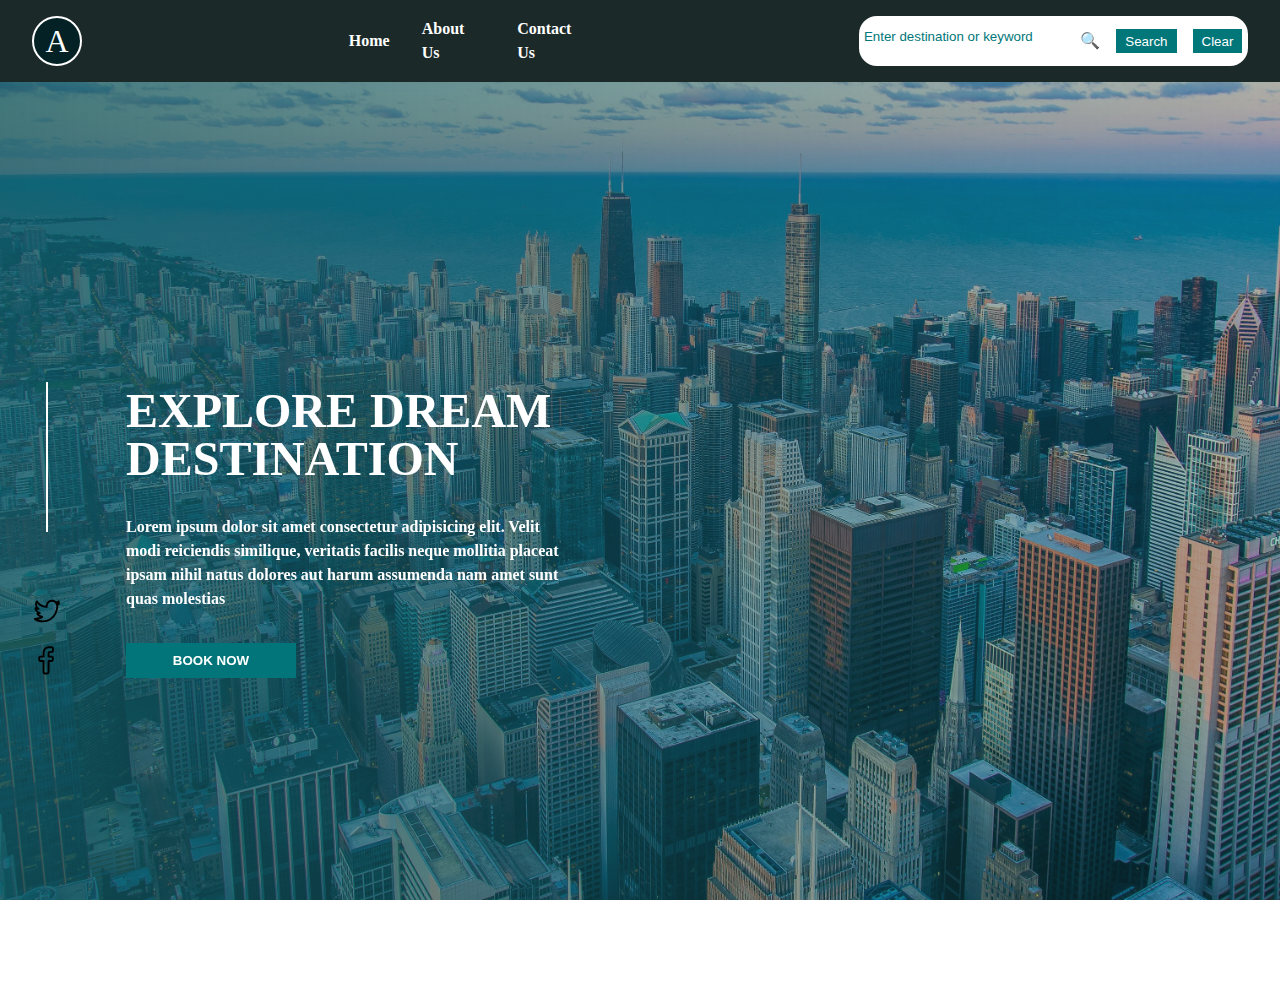
==== index.html @ f65f4b5c "feat: Add about" ====
<!DOCTYPE html>
<html lang="en">
  <head>
    <meta charset="UTF-8" />
    <meta name="viewport" content="width=device-width, initial-scale=1.0" />
    <link rel="stylesheet" href="style.css" />
    <link
      rel="stylesheet"
      href="https://cdnjs.cloudflare.com/ajax/libs/font-awesome/6.0.0-beta3/css/all.min.css"
      integrity="sha384-KVJ8zWj2GFLZUUqDhhb31lpoNt7BcLy8ZpPVnCdkf9LA6gHDf4/njc8i+aqtZ/+p"
      crossorigin="anonymous"
    />
    <title>Travel adviser</title>
  </head>
  <body>
    <div class="overlay"></div>
    <nav class="nav pad">
      <div class="logo">A</div>

      <ul class="nav__link">
        <a href="index.html"> <li>Home</li> </a
        ><a href="/about.html"> <li>About Us</li> </a
        ><a href="/contact.html">
          <li>Contact Us</li>
        </a>
      </ul>

      <div class="nav_search">
        <div class="nav_search__search-con">
          <input
            type="text"
            placeholder="Enter destination or keyword"
            class="search"
          />
          <div class="nav-search__icon">&#x1F50D;</div>
        </div>

        <div class="nav_search__btn-con">
          <button>Search</button>
          <button>Clear</button>
        </div>
      </div>
    </nav>

    <main class="pad">
      <div class="social">
        <div class="social_line"></div>
        <div class="social_links">
          <a href="#">
            <svg
              xmlns="http://www.w3.org/2000/svg"
              x="0px"
              y="0px"
              width="30"
              height="30"
              viewBox="0 0 48 48"
            >
              <path
                d="M 32 6 C 26.568583 6 22.160643 10.388731 22.042969 15.792969 C 17.240727 15.216998 14.113589 13.421507 12.195312 11.652344 C 10.067982 9.6903754 9.3945312 7.9472656 9.3945312 7.9472656 A 1.50015 1.50015 0 0 0 6.8007812 7.5996094 C 6.8007812 7.5996094 5 10 5 13.5 C 5 15.500985 5.6317952 16.981554 6.3847656 18.236328 C 6.3570276 18.223338 6.1699219 18.158203 6.1699219 18.158203 A 1.50015 1.50015 0 0 0 4.0058594 19.636719 C 4.0058594 19.636719 4.5832039 23.856843 8.5507812 26.941406 L 8.1367188 27.044922 A 1.50015 1.50015 0 0 0 7.1972656 29.244141 C 7.1972656 29.244141 7.8700527 30.382221 9.2792969 31.580078 C 10.11485 32.290298 11.34227 33.023169 12.789062 33.701172 C 11.012271 34.35044 8.362818 35 4.5 35 A 1.50015 1.50015 0 0 0 3.3710938 37.488281 C 3.3710938 37.488281 4.5173251 38.751002 6.7832031 39.849609 C 9.0490812 40.948217 12.539474 42 17.5 42 C 26.219697 42 32.484656 37.817151 36.394531 32.515625 C 40.304407 27.214099 42 20.861111 42 16 C 42 15.691547 41.980739 15.387437 41.953125 15.085938 C 44.064371 13.051602 44.856626 11.522235 44.894531 11.447266 C 45.084531 11.066266 45.01375 10.608688 44.71875 10.304688 C 44.42475 9.9996875 43.969031 9.9137969 43.582031 10.091797 L 43.419922 10.166016 C 43.280922 10.230016 43.141953 10.294422 43.001953 10.357422 C 43.408953 9.7084219 43.730125 9.014875 43.953125 8.296875 C 44.077125 7.900875 43.943234 7.4669375 43.615234 7.2109375 C 43.287234 6.9549375 42.835469 6.9275312 42.480469 7.1445312 C 41.258221 7.8873594 40.086652 8.40739 38.867188 8.7558594 C 37.072578 7.0534724 34.656873 6 32 6 z M 32 9 C 35.883178 9 39 12.116822 39 16 C 39 20.138889 37.445593 26.035901 33.980469 30.734375 C 30.515344 35.432849 25.280303 39 17.5 39 C 13.7348 39 11.230189 38.318942 9.3535156 37.582031 C 11.319341 37.276755 13.011947 36.869367 14.228516 36.398438 C 16.338182 35.581792 17.476563 34.638672 17.476562 34.638672 A 1.50015 1.50015 0 0 0 16.863281 32.044922 C 14.140556 31.364241 12.394328 30.263307 11.298828 29.345703 L 12.863281 28.955078 A 1.50015 1.50015 0 0 0 13.039062 26.099609 C 9.7939415 24.851486 8.4312292 23.086373 7.734375 21.607422 C 8.5823538 21.782967 9.3718961 22 10.5 22 A 1.50015 1.50015 0 0 0 11.169922 19.158203 C 11.169922 19.158203 8 17.7 8 13.5 C 8 12.745947 8.2088435 12.268355 8.3613281 11.697266 C 8.884507 12.400354 9.3156815 13.07859 10.160156 13.857422 C 12.734824 16.231954 16.990366 18.653154 23.419922 18.998047 A 1.50015 1.50015 0 0 0 25 17.5 L 25 16 C 25 12.116822 28.116822 9 32 9 z"
              ></path>
            </svg>
          </a>

          <a href="#">
            <svg
              xmlns="http://www.w3.org/2000/svg"
              x="0px"
              y="0px"
              width="30"
              height="30"
              viewBox="0 0 48 48"
            >
              <path
                d="M 27.689453 2.0371094 C 24.410243 2.0371094 21.627143 3.0524604 19.751953 5.0898438 C 17.876763 7.1272271 16.998047 10.032839 16.998047 13.5 L 16.998047 17 L 13.517578 17 C 11.589931 17 9.9985023 18.604801 10.017578 20.533203 L 10.046875 23.537109 A 1.50015 1.50015 0 0 0 10.046875 23.539062 C 10.069385 25.440659 11.647206 27.005642 13.550781 27.003906 L 17 27.001953 L 17 43.5 C 17 45.414955 18.585045 47 20.5 47 L 24.5 47 C 26.414955 47 28 45.414955 28 43.5 L 28 27 L 31.095703 27 C 32.859472 27 34.367374 25.656297 34.572266 23.904297 L 34.921875 20.904297 C 35.160419 18.850746 33.513658 17 31.445312 17 L 28.019531 17 L 28.0625 13.712891 A 1.50015 1.50015 0 0 0 28.0625 13.693359 C 28.0625 13.00752 28.583692 12.486328 29.269531 12.486328 L 32.177734 12.486328 C 33.735895 12.486328 35.03125 11.190973 35.03125 9.6328125 L 35.03125 5.0625 C 35.03125 3.596878 33.891093 2.3503008 32.433594 2.21875 A 1.50015 1.50015 0 0 0 32.429688 2.21875 C 32.145313 2.1938679 30.177903 2.0371094 27.689453 2.0371094 z M 27.689453 5.0371094 C 29.967263 5.0371094 32.01319 5.2007464 32.03125 5.2011719 L 32.03125 9.4863281 L 29.269531 9.4863281 C 26.963371 9.4863281 25.0625 11.387199 25.0625 13.693359 L 25 18.480469 A 1.50015 1.50015 0 0 0 26.5 20 L 31.445312 20 C 31.770968 20 31.978863 20.236144 31.941406 20.558594 L 31.59375 23.556641 C 31.562642 23.82264 31.361935 24 31.095703 24 L 26.5 24 A 1.50015 1.50015 0 0 0 25 25.5 L 25 43.5 C 25 43.795045 24.795045 44 24.5 44 L 20.5 44 C 20.204955 44 20 43.795045 20 43.5 L 20 25.5 A 1.50015 1.50015 0 0 0 18.5 24 L 13.548828 24.003906 A 1.50015 1.50015 0 0 0 13.546875 24.003906 C 13.257582 24.00417 13.051932 23.798417 13.046875 23.505859 L 13.017578 20.503906 C 13.014704 20.208314 13.221226 20 13.517578 20 L 18.498047 20 A 1.50015 1.50015 0 0 0 19.998047 18.5 L 19.998047 13.5 C 19.998047 10.534161 20.731877 8.4584135 21.960938 7.1230469 C 23.189996 5.7876802 25.001663 5.0371094 27.689453 5.0371094 z"
              ></path>
            </svg>
          </a>
        </div>
      </div>

      <div class="main__content">
        <h1>EXPLORE DREAM DESTINATION</h1>

        <p>
          Lorem ipsum dolor sit amet consectetur adipisicing elit. Velit modi
          reiciendis similique, veritatis facilis neque mollitia placeat ipsam
          nihil natus dolores aut harum assumenda nam amet sunt quas molestias
        </p>

        <button>BOOK NOW</button>
      </div>
    </main>
  </body>
</html>
---- style.css ----
:root {
  --primary-darker: #1c2929;
  --primary-light: #01777a;
  --primary-mid: #017579;
}

*,
*::before,
*::after {
  padding: 0;
  margin: 0;
  box-sizing: border-box;
}

body {
  background-image: url('city-img.jpg');
  background-repeat: no-repeat;
  background-size: cover;

  position: relative;

  height: 100vh;
  line-height: 1.5rem;
}

.overlay {
  position: fixed;
  top: 0;
  left: 0;
  width: 100%;
  height: 100%;
  background: linear-gradient(to right, rgba(19, 90, 100, 0.8), #135b6450);
}

.nav {
  display: flex;
  justify-content: space-between;
  gap: 2rem;
  background-color: var(--primary-darker);
  position: relative;
  z-index: 2;
}

.logo {
  font-size: 2rem;
  background-color: #042225;
  width: 50px;
  height: 50px;
  border-radius: 50%;
  border: 2px solid white;
  display: flex;
  align-items: center;
  justify-content: center;
  color: white;
}

.nav__link {
  display: flex;
  align-items: center;
  gap: 2rem;
  list-style-type: none;
  width: 20%;
}

.nav__link a {
  color: white;
  text-decoration: none;
  font-weight: bold;
}

.pad {
  padding: 1rem 2rem;
}

.nav_search {
  display: flex;
  align-items: center;
  gap: 1rem;

  background-color: white;
  width: 340px;
  border-radius: 18px;
  width: 32%;
  padding-left: 5px;
}

.nav_search__search-con {
  display: flex;
  gap: 0.4rem;
}

.search {
  border: none;
  width: 190px;
  width: 210px;
  flex: 1;
  height: 100%;
  outline: none;
}

.search::placeholder {
  color: var(--primary-light);
}

.search:focus {
  outline: none;
}

.nav_search__btn-con {
  display: flex;
  gap: 1rem;
}

.nav_search__btn-con button {
  padding: 0.2rem 0.5rem;
  background-color: var(--primary-light);
  border: 1px solid var(--primary-light);
  color: white;
  cursor: pointer;
}

main {
  height: 100%;
  position: inherit;
  z-index: 2;
  color: white;
  display: flex;
  align-items: center;
  gap: 4rem;
}

.main__content {
  font-weight: bolder;
  max-width: 436px;
  width: 100%;
  display: flex;
  flex-direction: column;
  gap: 2rem;
}

.main__content-about {
  font-weight: bolder;
  width: 100%;
  display: flex;
  flex-direction: column;
  gap: 2.5rem;
}

.main__content h1 {
  line-height: 3rem;
  font-size: 3rem;
}

.main__content-about-para {
  font-weight: 500;
  display: flex;
  flex-direction: column;
  gap: 1rem;
  position: relative;
  z-index: 2;
  padding: 0.7rem;
}

.overlay-inner {
  height: 100%;
  width: 100%;
  background: rgba(0, 0, 0, 0.2);
  position: absolute;
  bottom: 0;
  left: 0;
}

.main__content-about-team {
  display: flex;
  gap: 3rem;
}

.main__content-about-profile {
  display: flex;
  gap: 1rem;
  font-weight: 400;
  position: relative;
  padding: 0.7rem;
  font-size: 0.9rem;
}

.main__content-about-user {
  display: flex;
  flex-direction: column;
  gap: 0.5rem;
}

.main__content-about-user button {
  background-color: #274385;
  color: white;
  padding: 0.3rem 0.9rem;
  cursor: pointer;
  border: none;
}

.main__content button {
  padding: 0.2rem 0.5rem;
  background-color: var(--primary-mid);
  border: 1px solid var(--primary-mid);
  color: white;
  cursor: pointer;
  width: 170px;
  height: 35px;
  font-weight: bold;
}

.main__content-about-team h2 {
  font-size: 2rem;
}

.main__content-about-profile-con {
  display: flex;
  align-items: center;
  gap: 3rem;
}

.social {
  display: flex;
  flex-direction: column;
  gap: 4rem;
  align-items: center;
}

.social_links {
  display: flex;
  flex-direction: column;
  gap: 0.7rem;
}
.social_line {
  background-color: white;
  height: 150px;
  width: 2px;
}
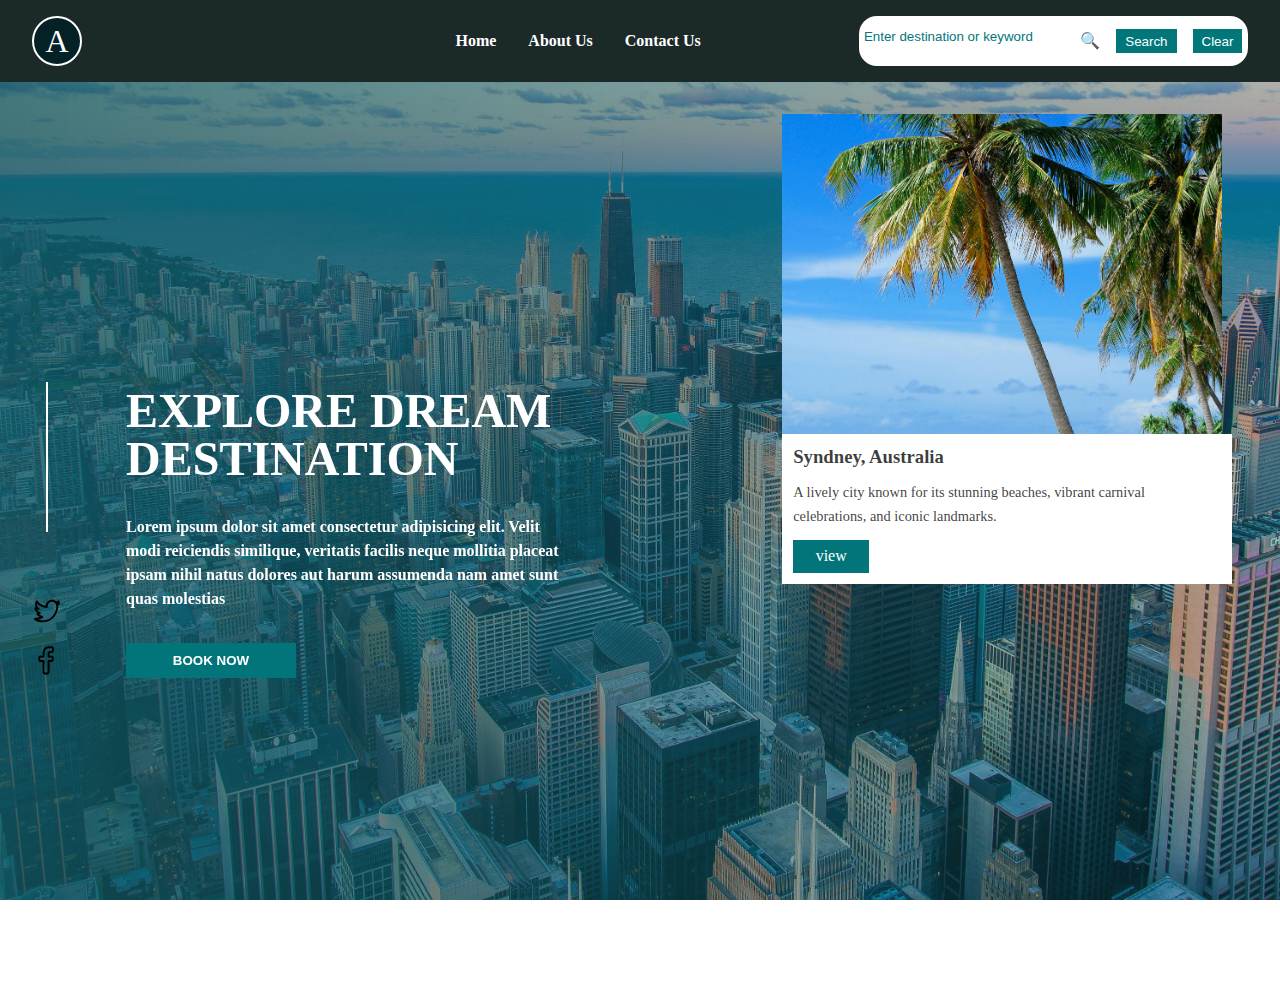
==== commit b60fa2f6: "feat: Add default images" ====
--- a/index.html
+++ b/index.html
@@ -10,20 +10,24 @@
       integrity="sha384-KVJ8zWj2GFLZUUqDhhb31lpoNt7BcLy8ZpPVnCdkf9LA6gHDf4/njc8i+aqtZ/+p"
       crossorigin="anonymous"
     />
+    <script src="index.js" defer></script>
+
     <title>Travel adviser</title>
   </head>
   <body>
     <div class="overlay"></div>
     <nav class="nav pad">
-      <div class="logo">A</div>
+      <div class="nav__left">
+        <div class="logo">A</div>
 
-      <ul class="nav__link">
-        <a href="index.html"> <li>Home</li> </a
-        ><a href="/about.html"> <li>About Us</li> </a
-        ><a href="/contact.html">
-          <li>Contact Us</li>
-        </a>
-      </ul>
+        <ul class="nav__link">
+          <a href="index.html"> <li>Home</li> </a
+          ><a href="/about.html"> <li>About Us</li> </a
+          ><a href="/contact-us.html">
+            <li>Contact Us</li>
+          </a>
+        </ul>
+      </div>
 
       <div class="nav_search">
         <div class="nav_search__search-con">
@@ -31,13 +35,14 @@
             type="text"
             placeholder="Enter destination or keyword"
             class="search"
+            id="search-input"
           />
           <div class="nav-search__icon">&#x1F50D;</div>
         </div>
 
         <div class="nav_search__btn-con">
-          <button>Search</button>
-          <button>Clear</button>
+          <button id="search-btn">Search</button>
+          <button id="clear-btn">Clear</button>
         </div>
       </div>
     </nav>
@@ -89,6 +94,23 @@
 
         <button>BOOK NOW</button>
       </div>
+
+      <div class="serch-value" id="search-value">
+        <div class="search-value__item">
+          <div class="search-value__item-img-con">
+            <img src="pexels-asad-photo-maldives-240526.jpg" alt="japan" />
+          </div>
+
+          <div class="search-value__item-content">
+            <h3>Syndney, Australia</h3>
+            <p>
+              A lively city known for its stunning beaches, vibrant carnival
+              celebrations, and iconic landmarks.
+            </p>
+            <a href="#" class="search-value__item-btn">view</a>
+          </div>
+        </div>
+      </div>
     </main>
   </body>
 </html>
--- a/style.css
+++ b/style.css
@@ -2,6 +2,7 @@
   --primary-darker: #1c2929;
   --primary-light: #01777a;
   --primary-mid: #017579;
+  --text-color: rgba(17, 17, 17, 0.815);
 }
 
 *,
@@ -39,6 +40,14 @@
   background-color: var(--primary-darker);
   position: relative;
   z-index: 2;
+  width: 100%;
+}
+
+.nav__left {
+  display: flex;
+  align-items: center;
+  justify-content: space-between;
+  width: 55%;
 }
 
 .logo {
@@ -59,7 +68,6 @@
   align-items: center;
   gap: 2rem;
   list-style-type: none;
-  width: 20%;
 }
 
 .nav__link a {
@@ -121,7 +129,7 @@
 
 main {
   height: 100%;
-  position: inherit;
+  position: relative;
   z-index: 2;
   color: white;
   display: flex;
@@ -136,6 +144,54 @@
   display: flex;
   flex-direction: column;
   gap: 2rem;
+}
+
+.serch-value {
+  position: absolute;
+  max-width: 450px;
+  width: 100%;
+  right: 3rem;
+  top: 2rem;
+  display: flex;
+  flex-direction: column;
+  gap: 2.5rem;
+}
+
+.search-value__item {
+  display: flex;
+  flex-direction: column;
+}
+
+.search-value__item-content {
+  background-color: #ffffff;
+  color: var(--text-color);
+  display: flex;
+  flex-direction: column;
+  gap: 0.7rem;
+  padding: 0.7rem;
+}
+
+.search-value__item-content p {
+  font-size: 0.9rem;
+}
+
+.search-value__item-btn {
+  text-decoration: none;
+  max-width: 76px;
+  text-align: center;
+  background-color: var(--primary-mid) !important;
+}
+
+.search-value__item-img-con {
+  width: 440px;
+  height: 320px;
+}
+
+.search-value__item-img-con img {
+  width: 100%;
+  height: 100%;
+  image-rendering: crisp-edges;
+  object-fit: cover;
 }
 
 .main__content-about {
@@ -190,7 +246,8 @@
   gap: 0.5rem;
 }
 
-.main__content-about-user button {
+.main__content-about-user button,
+.search-value__item-btn {
   background-color: #274385;
   color: white;
   padding: 0.3rem 0.9rem;
@@ -198,7 +255,8 @@
   border: none;
 }
 
-.main__content button {
+.main__content button,
+.main__content-contact form button {
   padding: 0.2rem 0.5rem;
   background-color: var(--primary-mid);
   border: 1px solid var(--primary-mid);
@@ -231,8 +289,67 @@
   flex-direction: column;
   gap: 0.7rem;
 }
+
 .social_line {
   background-color: white;
   height: 150px;
   width: 2px;
 }
+
+.main__content-contact {
+  display: flex;
+  gap: 4rem;
+  justify-content: space-between;
+  align-items: center;
+
+  width: 100%;
+  height: 100%;
+}
+
+.main__content-contact__left {
+  display: flex;
+  flex-direction: column;
+  gap: 5rem;
+}
+
+.main__content-contact__left h1 {
+  font-size: 4rem;
+}
+
+.main__content-contact form {
+  display: flex;
+  flex-direction: column;
+  gap: 2rem;
+  max-width: 400px;
+  width: 100%;
+}
+
+.form_input {
+  display: flex;
+  flex-direction: column;
+  gap: 0.5rem;
+}
+
+.form_input label {
+  font-weight: 400;
+}
+
+.form_input input,
+.form_input textarea {
+  background-color: transparent;
+  height: 35px;
+  padding-left: 5px;
+  border: 1px solid white;
+}
+
+.form_input input:focus {
+  outline: none;
+}
+
+.form_input textarea {
+  height: 100px;
+}
+
+.main__content-contact form button {
+  width: 100%;
+}
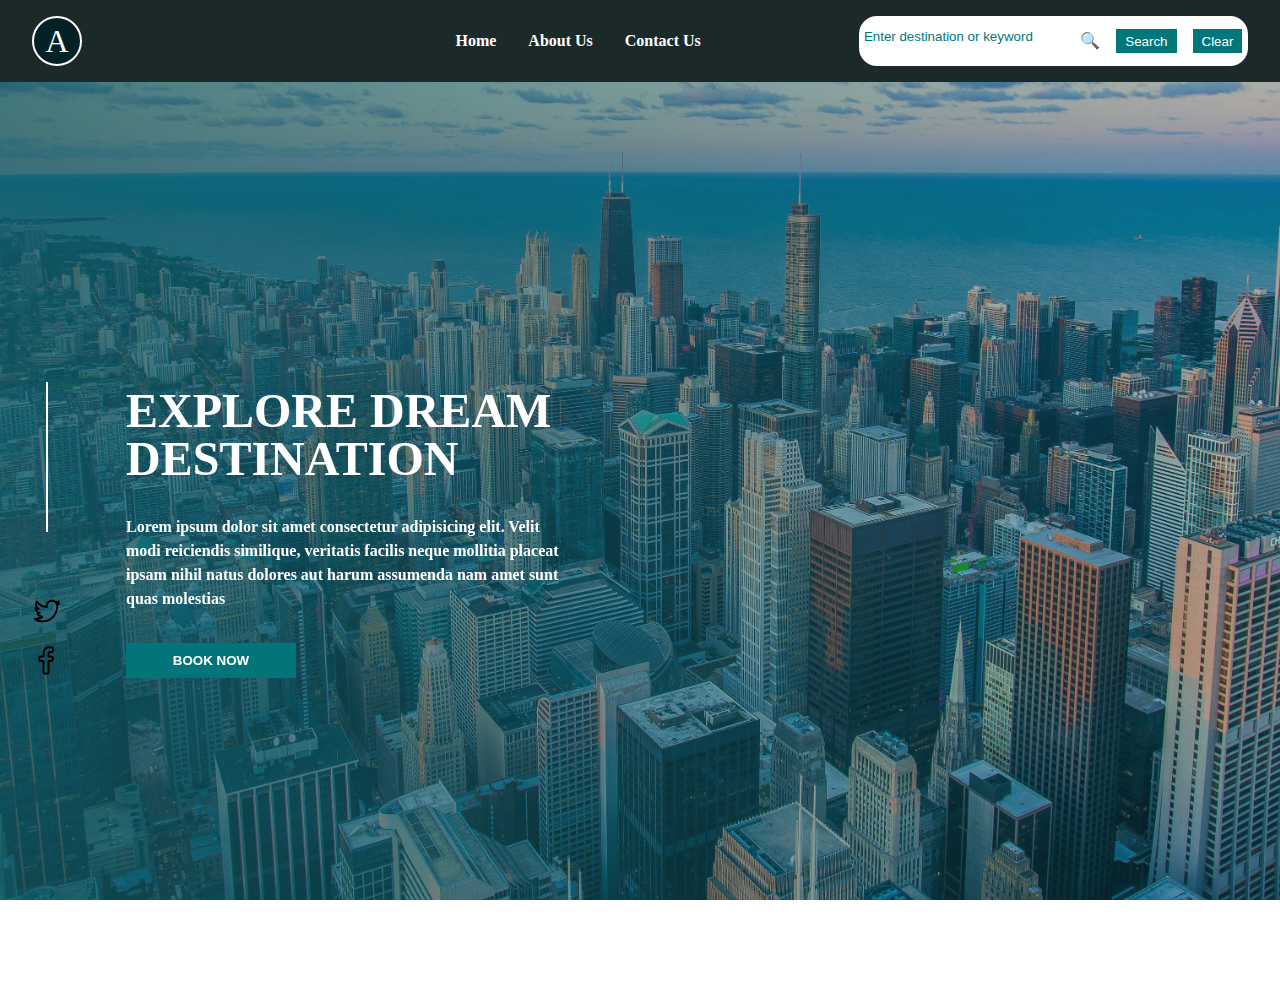
==== commit 35d1ae97: "Feat: add search functionalities" ====
--- a/index.html
+++ b/index.html
@@ -4,13 +4,8 @@
     <meta charset="UTF-8" />
     <meta name="viewport" content="width=device-width, initial-scale=1.0" />
     <link rel="stylesheet" href="style.css" />
-    <link
-      rel="stylesheet"
-      href="https://cdnjs.cloudflare.com/ajax/libs/font-awesome/6.0.0-beta3/css/all.min.css"
-      integrity="sha384-KVJ8zWj2GFLZUUqDhhb31lpoNt7BcLy8ZpPVnCdkf9LA6gHDf4/njc8i+aqtZ/+p"
-      crossorigin="anonymous"
-    />
-    <script src="index.js" defer></script>
+
+    <script type="module" src="index.js" defer></script>
 
     <title>Travel adviser</title>
   </head>
@@ -95,22 +90,7 @@
         <button>BOOK NOW</button>
       </div>
 
-      <div class="serch-value" id="search-value">
-        <div class="search-value__item">
-          <div class="search-value__item-img-con">
-            <img src="pexels-asad-photo-maldives-240526.jpg" alt="japan" />
-          </div>
-
-          <div class="search-value__item-content">
-            <h3>Syndney, Australia</h3>
-            <p>
-              A lively city known for its stunning beaches, vibrant carnival
-              celebrations, and iconic landmarks.
-            </p>
-            <a href="#" class="search-value__item-btn">view</a>
-          </div>
-        </div>
-      </div>
+      <div class="serch-value" id="search-value-con"></div>
     </main>
   </body>
 </html>
--- a/style.css
+++ b/style.css
@@ -21,6 +21,7 @@
   position: relative;
 
   height: 100vh;
+
   line-height: 1.5rem;
 }
 
@@ -152,9 +153,17 @@
   width: 100%;
   right: 3rem;
   top: 2rem;
-  display: flex;
-  flex-direction: column;
-  gap: 2.5rem;
+
+  display: flex;
+  flex-direction: column;
+  gap: 0.2rem;
+  max-height: 600px;
+  overflow-y: scroll;
+}
+
+.serch-value::-webkit-scrollbar {
+  appearance: none;
+  -webkit-appearance: none;
 }
 
 .search-value__item {
@@ -183,7 +192,7 @@
 }
 
 .search-value__item-img-con {
-  width: 440px;
+  width: 100%;
   height: 320px;
 }
 
